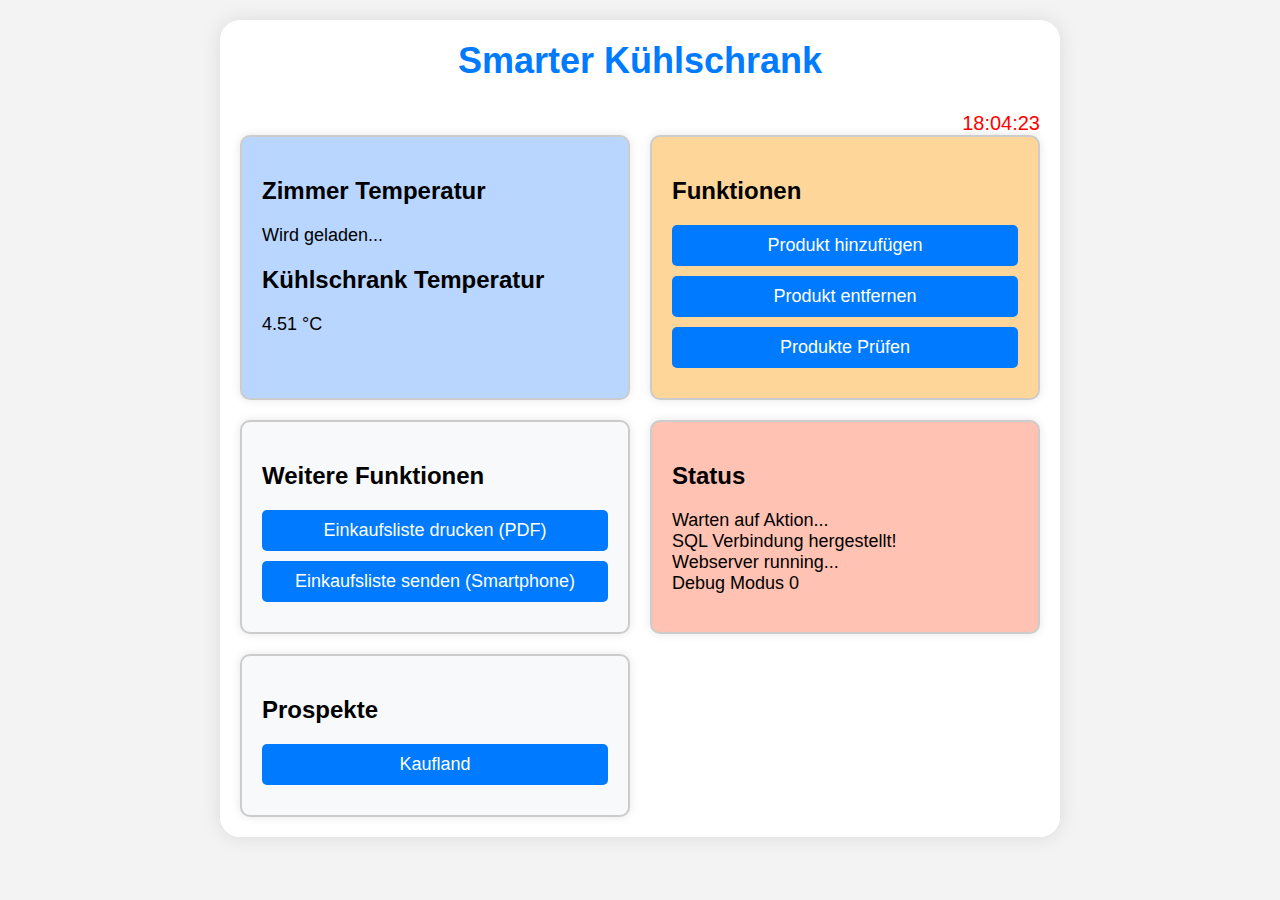
==== static/index.html @ 264c10f4 "New Files added updated" ====
<!DOCTYPE html>
<html lang="de">
<head>
    <meta charset="UTF-8">
    <meta name="viewport" content="width=device-width, initial-scale=1.0">
    <title>Smarter Kühlschrank</title>
    <link rel="stylesheet" href="/static/css/styles.css">
    <link rel="stylesheet" href="https://cdnjs.cloudflare.com/ajax/libs/font-awesome/5.15.3/css/all.min.css">
</head>
<body>
    <div class="fridge-container">
        <div class="header">
            <h1>Smarter Kühlschrank</h1> 
        </div>
        <!-- Uhrzeit anzeigen -->
        <div id="current-time" class="time"></div>
        <div class="content">
            <!-- Box 1: Temperaturanzeige -->
            <div class="info-box temperature-box">
                <h2>Zimmer Temperatur</h2>
                <p id="current-temp">Wird geladen...</p> <!-- Hier wird die Temperatur angezeigt -->
                <h2>Kühlschrank Temperatur</h2>
                <p id="current-tem2">4.51 °C</p>
            </div>

            <!-- Box 2: Funktionen -->
            <div class="info-box functions-box">
                <h2>Funktionen</h2>
                <button id="add-product-btn">Produkt hinzufügen</button>
                <button id="remove-product-btn">Produkt entfernen</button>
                <button id="check-products-btn">Produkte Prüfen</button>
            </div>
            <!-- Box 3: Weitere Funktionen -->
            <div class="info-box additional-functions-box">
                <h2>Weitere Funktionen</h2>
                <button id="print-list-btn">Einkaufsliste drucken (PDF)</button>
                <button id="send-list-btn">Einkaufsliste senden (Smartphone)</button>
               <!-- <button id="empty-btn"></button>-->
            </div>

            <!-- Box 4: Statusanzeige -->
            <div class="info-box status-box">
                <h2>Status</h2>
                <p id="status-msg">Warten auf Aktion...</p>
                <p id="status-msg2">SQL Verbindung hergestellt!</p>
                <p id="status-msg3">Webserver running...</p>
                <p id="status-msg3">Debug Modus 0</p>
                <!--<button id="Admin" >Admin Breich</button>-->
            </div>

            <!-- Box 5: Pop-up Box -->
            <div class="info-box popup-box">
                <h2>Prospekte</h2>
                <button id="download-pdf-btn">Kaufland</button>

                <!-- Popup-Fenster für die PDF-Anzeige -->
                <div id="pdf-popup" style="display: none;">
                    <embed id="pdf-embed" src="" type="application/pdf" width="100%" height="500px" />
                    <button id="close-pdf-btn">Schließen</button>
                </div>
            </div>
        </div>
    </div>
    <script src="/static/js/script.js"></script>
</body>
</html>
---- static/css/styles.css ----
/* General Styles */
body {
    background-color: #f3f3f3;
    font-family: Arial, sans-serif;
    margin: 0;
    padding: 0;
  }
  
  /* Fridge Container */
  .fridge-container {
    max-width: 800px;
    margin: 20px auto;
    padding: 20px;
    background-color: #ffffff;
    border-radius: 20px;
    box-shadow: 0 0 20px rgba(0, 0, 0, 0.1);
  }
  
  /* Header */
  .header {
    text-align: center;
    margin-bottom: 30px;
  }
  
  .header h1 {
    font-size: 36px;
    color: #007bff;
    margin: 0;
  }
  
  /* Content */
  .content {
    display: grid;
    grid-template-columns: repeat(2, 1fr); /* Two equal columns */
    grid-gap: 20px;
  }
  
  /* Information Box */
  .info-box {
    border: 2px solid #ccc;
    border-radius: 10px;
    padding: 20px;
    background-color: #f8f9fa;
    box-shadow: 0 0 10px rgba(0, 0, 0, 0.1);
  }
  
  .info-box h2 {
    margin-top: 20px;
  }
  
  .info-box p {
    margin: 0;
    font-size: 18px;
  }
  
  /* Specific Information Boxes */
  .temperature-box {
    background-color: #b8d6ff;
  }
  
  .functions-box {
    background-color: #ffd699;
  }
  
  .status-box {
    background-color: #ffc2b3;
  }
  
  /* Buttons */
  button {
    display: block;
    width: 100%;
    padding: 10px;
    margin-bottom: 10px;
    border: none;
    border-radius: 5px;
    background-color: #007bff;
    color: #ffffff;
    font-size: 18px;
    cursor: pointer;
    transition: background-color 0.3s ease;
  }
  
  button:hover {
    background-color: #0056b3;
  }
  
  button:active {
    background-color: #004080;
  }
  
  /* Time Display */
  .time {
    text-align: right;
    font-size: 20px;
    color: #ff0000;
  }
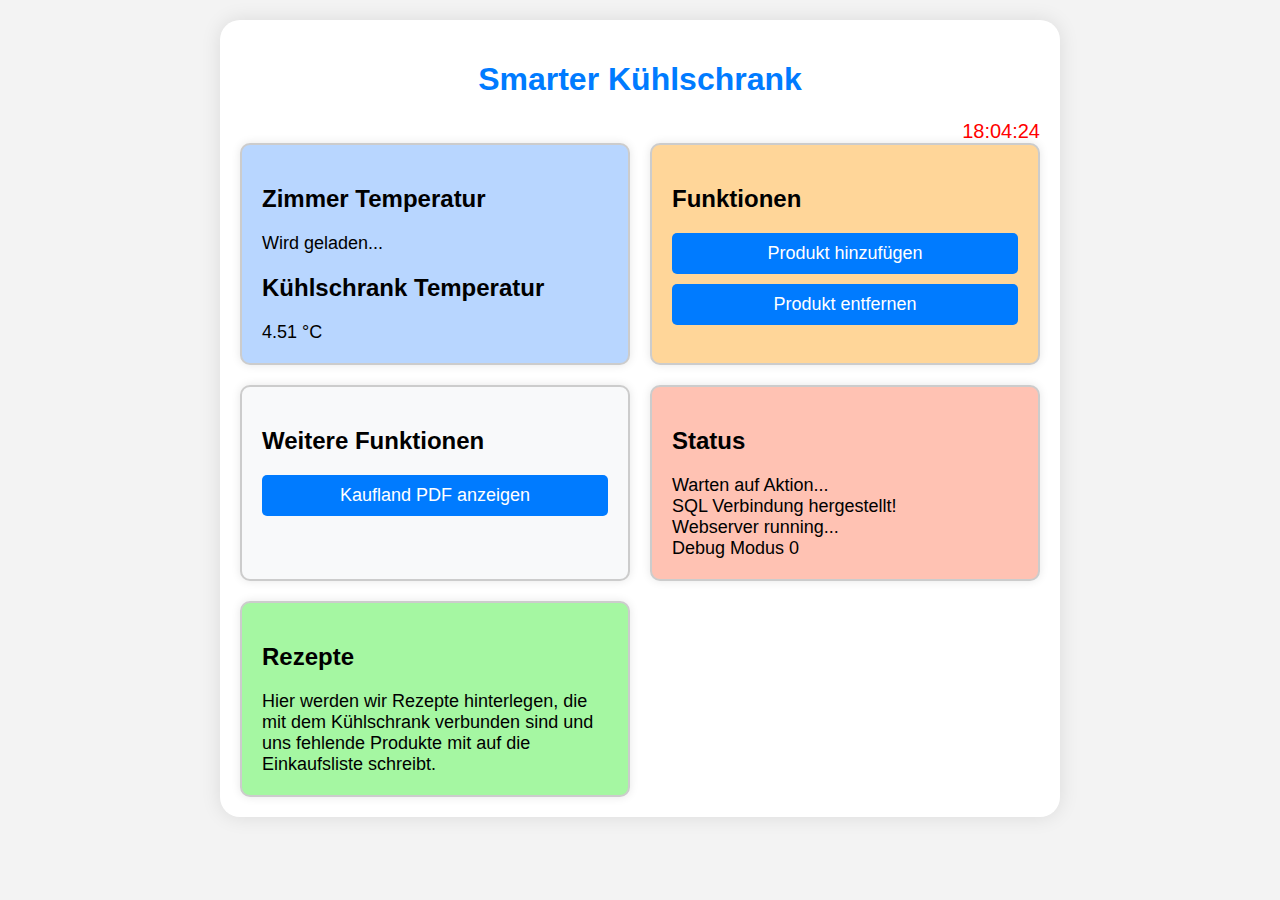
==== commit e71bf414: "PDF Reader Added Produkt entfernen button und popup eingebaut javascript angeasst index.html code op" ====
--- a/static/index.html
+++ b/static/index.html
@@ -6,61 +6,80 @@
     <title>Smarter Kühlschrank</title>
     <link rel="stylesheet" href="/static/css/styles.css">
     <link rel="stylesheet" href="https://cdnjs.cloudflare.com/ajax/libs/font-awesome/5.15.3/css/all.min.css">
+    <link rel="icon" href="/icons/favicon.ico" type="image/x-icon">
 </head>
 <body>
     <div class="fridge-container">
-        <div class="header">
+        <header>
             <h1>Smarter Kühlschrank</h1> 
-        </div>
-        <!-- Uhrzeit anzeigen -->
+        </header>
         <div id="current-time" class="time"></div>
-        <div class="content">
-            <!-- Box 1: Temperaturanzeige -->
-            <div class="info-box temperature-box">
+        <main class="content">
+            <section class="info-box temperature-box">
                 <h2>Zimmer Temperatur</h2>
-                <p id="current-temp">Wird geladen...</p> <!-- Hier wird die Temperatur angezeigt -->
+                <p id="current-temp">Wird geladen...</p>
                 <h2>Kühlschrank Temperatur</h2>
-                <p id="current-tem2">4.51 °C</p>
-            </div>
+                <p id="current-temp2">4.51 °C</p>
+            </section>
 
-            <!-- Box 2: Funktionen -->
-            <div class="info-box functions-box">
+            <section class="info-box functions-box">
                 <h2>Funktionen</h2>
                 <button id="add-product-btn">Produkt hinzufügen</button>
                 <button id="remove-product-btn">Produkt entfernen</button>
-                <button id="check-products-btn">Produkte Prüfen</button>
-            </div>
-            <!-- Box 3: Weitere Funktionen -->
-            <div class="info-box additional-functions-box">
-                <h2>Weitere Funktionen</h2>
-                <button id="print-list-btn">Einkaufsliste drucken (PDF)</button>
-                <button id="send-list-btn">Einkaufsliste senden (Smartphone)</button>
-               <!-- <button id="empty-btn"></button>-->
+            </section>
+            <div id="product-popup" class="popup">
+                <h2>Produkt auswählen</h2>
+                <div class="product-selection">
+                    <ul id="product-list"></ul>
+                </div>
+                <h2>Menge</h2>
+                <input type="number" id="quantity" min="1" value="1">
+                <button id="add-to-cart-btn">Dem Kühlschrank hinzufügen</button>
+                <button id="close-popup-btn">Schließen</button>
             </div>
 
-            <!-- Box 4: Statusanzeige -->
-            <div class="info-box status-box">
+            <div id="remove-product-popup" class="popup">
+                <h2>Produkt entfernen</h2>
+                <div class="product-selection">
+                    <ul id="remove-product-list"></ul>
+                </div>
+                <button id="remove-from-fridge-btn">Aus Kühlschrank entfernen</button>
+                <button id="close-remove-popup-btn">Schließen</button>
+            </div>
+
+            <section class="info-box additional-functions-box">
+                <h2>Weitere Funktionen</h2>
+                <div id="pdfreader" class="pdfreader">
+                    <div class="pdfreader-content">
+                        <span class="close">&times;</span>
+                        <object id="pdfObject" data="" type="application/pdf" width="100%" height="100%"></object>
+                    </div>
+                </div>
+                <button id="pdfbtn">Kaufland PDF anzeigen</button>
+            </section>
+
+            <section class="info-box status-box">
                 <h2>Status</h2>
                 <p id="status-msg">Warten auf Aktion...</p>
                 <p id="status-msg2">SQL Verbindung hergestellt!</p>
                 <p id="status-msg3">Webserver running...</p>
-                <p id="status-msg3">Debug Modus 0</p>
-                <!--<button id="Admin" >Admin Breich</button>-->
+                <p id="status-msg4">Debug Modus 0</p>
+            </section>
+
+            <section class="info-box recipes">
+                <h2>Rezepte</h2>
+                <p>Hier werden wir Rezepte hinterlegen, die mit dem Kühlschrank verbunden sind und uns fehlende Produkte mit auf die Einkaufsliste schreibt.</p>
+            </section>
+            <div id="recipes-popup" class="popup">
+                <h2>Rezepte</h2>
+                <div class="recipes-selection">
+                    <ul id="recipes-list"></ul>
+                </div>
+                <button id="close-recipes-popup-btn">Schließen</button>
             </div>
+        </main>
+    </div>
 
-            <!-- Box 5: Pop-up Box -->
-            <div class="info-box popup-box">
-                <h2>Prospekte</h2>
-                <button id="download-pdf-btn">Kaufland</button>
-
-                <!-- Popup-Fenster für die PDF-Anzeige -->
-                <div id="pdf-popup" style="display: none;">
-                    <embed id="pdf-embed" src="" type="application/pdf" width="100%" height="500px" />
-                    <button id="close-pdf-btn">Schließen</button>
-                </div>
-            </div>
-        </div>
-    </div>
     <script src="/static/js/script.js"></script>
 </body>
 </html>--- a/static/css/styles.css
+++ b/static/css/styles.css
@@ -5,6 +5,11 @@
     margin: 0;
     padding: 0;
   }
+
+  header h1 {
+    text-align: center;
+    color: #007bff;
+}
   
   /* Fridge Container */
   .fridge-container {
@@ -66,6 +71,30 @@
     background-color: #ffc2b3;
   }
   
+  /* New Box */
+.recipes {
+  border: 2px solid #ccc;
+  border-radius: 10px;
+  padding: 20px;
+  background-color: #f8f9fa;
+  box-shadow: 0 0 10px rgba(0, 0, 0, 0.1);
+}
+
+.recipes h2 {
+  margin-top: 20px;
+}
+
+.recipes p {
+  margin: 0;
+  font-size: 18px;
+}
+
+/* Specific New Box */
+.recipes {
+  background-color: #a5f7a2; /* You can change this color to suit your needs */
+}
+/*BOXEN ENDE*/
+
   /* Buttons */
   button {
     display: block;
@@ -95,4 +124,114 @@
     font-size: 20px;
     color: #ff0000;
   }
-  +  
+  /**/
+
+  .popup {
+    display: none;
+    position: fixed;
+    z-index: 1;
+    left: 50%;
+    top: 50%;
+    transform: translate(-50%, -50%);
+    border: 2px solid #ccc; /* Ändern Sie die Popup-Rahmenfarbe, um sie mit den Info-Boxen zu vereinheitlichen */
+    border-radius: 10px; /* Fügen Sie eine Rundung hinzu, um sie mit den Info-Boxen zu vereinheitlichen */
+    background-color: #f8f9fa; /* Ändern Sie die Hintergrundfarbe, um sie mit den Info-Boxen zu vereinheitlichen */
+    box-shadow: 0 0 10px rgba(0, 0, 0, 0.1); /* Fügen Sie einen Schatten hinzu, um ihn mit den Info-Boxen zu vereinheitlichen */
+    padding: 20px;
+    width: 80%;
+    max-width: 300px;
+}
+
+.product {
+  display: flex;
+  align-items: center;
+  margin-bottom: 10px;
+}
+
+.product img {
+  width: 50px;
+  height: 50px;
+  margin-right: 10px;
+}
+
+.select-product-btn {
+  margin-right: 10px;
+}
+
+#quantity {
+  margin-bottom: 10px;
+}
+
+.product-selection {
+  width: 200px;
+  height: 200px;
+  overflow: auto;
+}
+
+.highlighted {
+  border: 2px solid red;
+}
+
+#add-to-cart-btn {
+  margin-top: 20px;
+}
+
+#close-popup-btn {
+  margin-top: 10px;
+}
+
+/* Das Modal (Hintergrund) */
+.pdfreader {
+  display: none; /* Versteckt standardmäßig */
+  position: fixed; /* Bleibt an Ort und Stelle */
+  z-index: 1; /* Liegt über allem anderen */
+  left: 0;
+  top: 0;
+  width: 100%; /* Volle Breite */
+  height: 100%; /* Volle Höhe */
+  overflow: auto; /* Ermöglicht das Scrollen */
+  background-color: rgb(0,0,0); /* Schwarzer Hintergrund mit Opazität */
+  background-color: rgba(0,0,0,0.4); /* Schwarzer Hintergrund mit Opazität */
+}
+
+/* Modal Content */
+.pdfreader-content {
+  position: relative;
+  margin: auto;
+  padding: 0;
+  width: 80%;  /* Ändern Sie diese Werte */
+  height: 80%; /* Ändern Sie diese Werte */
+  box-shadow: 0 4px 8px 0 rgba(0,0,0,0.2),0 6px 20px 0 rgba(0,0,0,0.19);
+  -webkit-animation-name: animatetop;
+  -webkit-animation-duration: 0.4s;
+  animation-name: animatetop;
+  animation-duration: 0.4s
+}
+
+/* Das Close Button */
+.close {
+  color: white;
+  float: right;
+  font-size: 28px;
+  font-weight: bold;
+}
+
+.close:hover,
+.close:focus {
+  color: #000;
+  text-decoration: none;
+  cursor: pointer;
+}
+
+/* Rezepte Popup */
+
+#recipes-popup {
+  display: none;
+  position: fixed;
+  top: 50%;
+  left: 50%;
+  transform: translate(-50%, -50%);
+  background-color: #a5f7a2;
+  /* Weitere Stile, wie Hintergrundfarbe, Padding, etc. */
+}